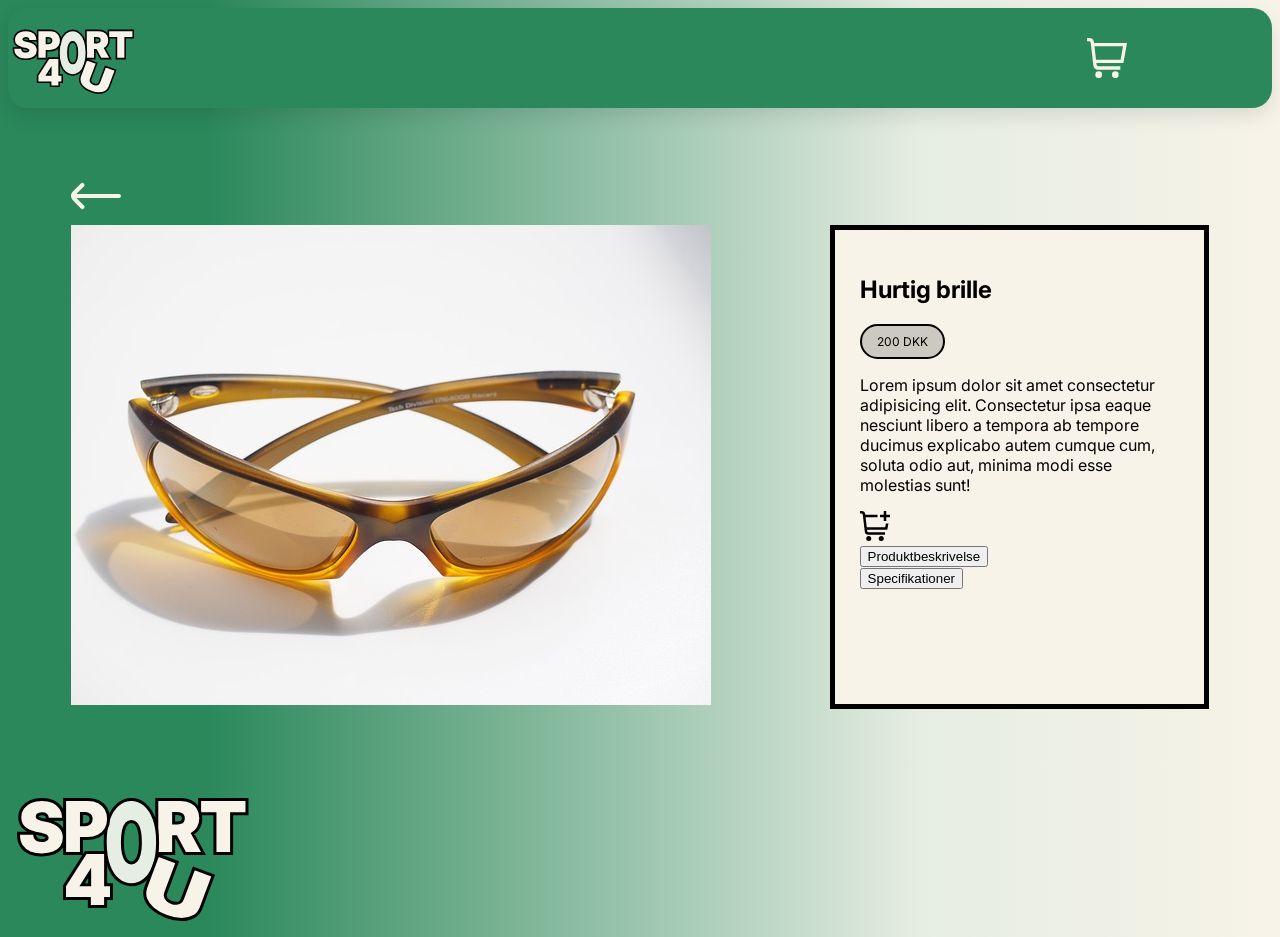
==== produkt.html @ 2df362ba "statisk site" ====
<!doctype html>
<html lang="da">
  <head>
    <meta charset="UTF-8" />
    <meta name="viewport" content="width=device-width, initial-scale=1.0" />
    <title>Produkt</title>
    <link rel="stylesheet" href="css/main.css" />
    <link rel="preconnect" href="https://fonts.googleapis.com" />
    <link rel="preconnect" href="https://fonts.gstatic.com" crossorigin />
    <link
      href="https://fonts.googleapis.com/css2?family=Inter:ital,opsz,wght@0,14..32,100..900;1,14..32,100..900&display=swap"
      rel="stylesheet"
    />
  </head>
  <body>
    <header>
      <a href="index.html">
        <img src="img/logo_icons/logo_sport4u.svg" alt=""
      /></a>
      <img class="basket_icon" src="img/logo_icons/shopping-cart.svg" alt="" />
    </header>
    <main>
      <a href="produktliste.html"
        ><img class="arrow_back" src="img/logo_icons/arrow-left.svg" alt=""
      /></a>

      <section class="produkt_grid">
        <div>
          <img src="img/produkter/hans-sunglasses-1271915_640.jpg" alt="" />
        </div>
        <div class="produkt_info">
          <h2>Hurtig brille</h2>
          <p class="produkt-pris">200 DKK</p>
          <p class="produkt_text">
            Lorem ipsum dolor sit amet consectetur adipisicing elit. Consectetur
            ipsa eaque nesciunt libero a tempora ab tempore ducimus explicabo
            autem cumque cum, soluta odio aut, minima modi esse molestias sunt!
          </p>
          <img
            class="add_to_cart"
            src="img/logo_icons/shopping-cart-add.svg"
            alt=""
          />
          <div class="accordion">
            <button class="accordion-btn">Produktbeskrivelse</button>
            <div class="accordion-content">
              <p>Her står produktbeskrivelsen...</p>
            </div>
          </div>

          <div class="accordion">
            <button class="accordion-btn">Specifikationer</button>
            <div class="accordion-content">
              <p>Materiale, mål osv...</p>
            </div>
          </div>
        </div>
      </section>
    </main>
    <footer>
      <img src="img/logo_icons/logo_sport4u.svg" alt="" />
    </footer>
    <script src="main.js"></script>
  </body>
</html>
---- css/main.css ----
body {
  background: linear-gradient(
    90deg,
    #2a885b 16%,
    rgba(230, 237, 226, 1) 72%,
    rgba(247, 243, 232, 1) 100%
  );
  font-family: "Inter", sans-serif;
}
h1 {
  font-size: 36px;
  color: #000;
  text-align: center;
  font-weight: 800;
  margin-bottom: 30px;
}
.arrow_back {
  height: 50px;
}
.arrow_back:hover {
  transform: scale(105%);
}
main {
  padding: 5%;
}
/* HEADER */
header {
  border-radius: 20px;
  background-color: #2a885b;
  height: 100px;
  box-shadow: 0 8px 20px rgba(0, 0, 0, 0.1);
}
header img {
  height: 80px;
}
.basket_icon {
  height: 40px;
}
.basket_icon:hover {
  transform: scale(105%);
}
/* INDEX.HTML */
.logo_banner {
  position: relative;
  z-index: 1;
  height: 300px;
}
.banner_section {
  display: flex;
  flex-direction: row;
  justify-content: center;
}
.kategori_card {
  width: 250px;
  height: 300px;
  display: flex;
  flex-direction: column;
  justify-content: flex-end;
  border: #e6ede2 10px solid;
}
.kategori_card:hover {
  transform: scale(105%);
}
a {
  text-decoration: none;
}
.cards_title {
  position: relative;
  z-index: 1;
  width: 100%;
  text-align: center;
  color: #f7f3e8;
  background-color: #2a885b;
  padding: 10px;
  rotate: 15deg;
  align-self: center;
}
/* PRODUKTLISTE.HTML */

.produkt-card {
  width: 280px;
  height: 380px;
  border-radius: 15px;
  background-size: cover;
  background-position: center;
  background-repeat: no-repeat;
  position: relative;
  display: flex;
  align-items: flex-end;
  overflow: hidden;
  font-family: "Inter", sans-serif;
  box-shadow: 0 8px 20px rgba(0, 0, 0, 0.1);
}
.produkt-content {
  position: relative;
  padding: 20px;
  width: 100%;
  z-index: 1;
}

.produkt-title {
  margin: 0 0 6px;
  font-size: 20px;
  text-decoration: none;
  font-weight: 700;
  color: #000;
  background-color: #2a885b;
  border-radius: 20px;
  width: fit-content;
  padding: 5px;
}

.produkt-pris {
  margin: 0 0 14px;
  padding-left: 15px;
  padding-right: 15px;
  padding-bottom: 8px;
  padding-top: 8px;
  border-radius: 20px;
  border: 2px solid #000;
  background: rgba(30, 31, 32, 0.2);
  color: #000;
  font-family: Inter;
  font-size: 12px;
  font-style: normal;
  font-weight: 400;
  line-height: normal;
  width: fit-content;
  text-align: center;
}

.produkt-button {
  width: 100%;
  padding: 10px;
  border: none;
  border-radius: 10px;
  background: white;
  color: black;
  font-weight: bold;
  cursor: pointer;
  width: fit-content;
  transition:
    transform 0.2s ease,
    background 0.2s ease;
}

.produkt-button:hover {
  transform: scale(1.03);
  background: #f2f2f2;
}
.produkt-badges {
  position: absolute;
  top: 12px;
  right: 12px;
  display: flex;
  flex-direction: row;
  gap: 8px;
  z-index: 2;
}
.rabat-badge {
  border-radius: 20px;
  background: #cc0909;
  color: #f7f3e8;
  padding: 5px;
}
.udsolgt-badge {
  border-radius: 20px;
  background: #000;
  color: #f7f3e8;
  padding: 5px;
}

.produktliste_grid {
  display: grid;
  grid-template-columns: 1fr 1fr 1fr;
  row-gap: 50px;
  place-items: center;
}
/* PRODUKT.HTML */

.produkt_info {
  background-color: #f7f3e8;
  padding: 25px;
  border: solid 5px;
}
.add_to_cart {
  height: 30px;
}
.add_to_cart:hover {
  transform: scale(120%);
}
.accordion-content {
  display: none;
  padding: 10px 0;
}

/* DESKTOP */
@media screen and (min-width: 800px) {
  /* HEADER */
  header {
    display: flex;
    flex-direction: row;
    gap: 75%;
    align-items: center;
  }
  .produkt_grid {
    display: grid;
    grid-template-columns: 2fr 1fr;
    gap: auto;
  }
  .kategori_grid {
    display: grid;
    grid-template-columns: 1fr 1fr 1fr 1fr;
    row-gap: 50px;
  }
}
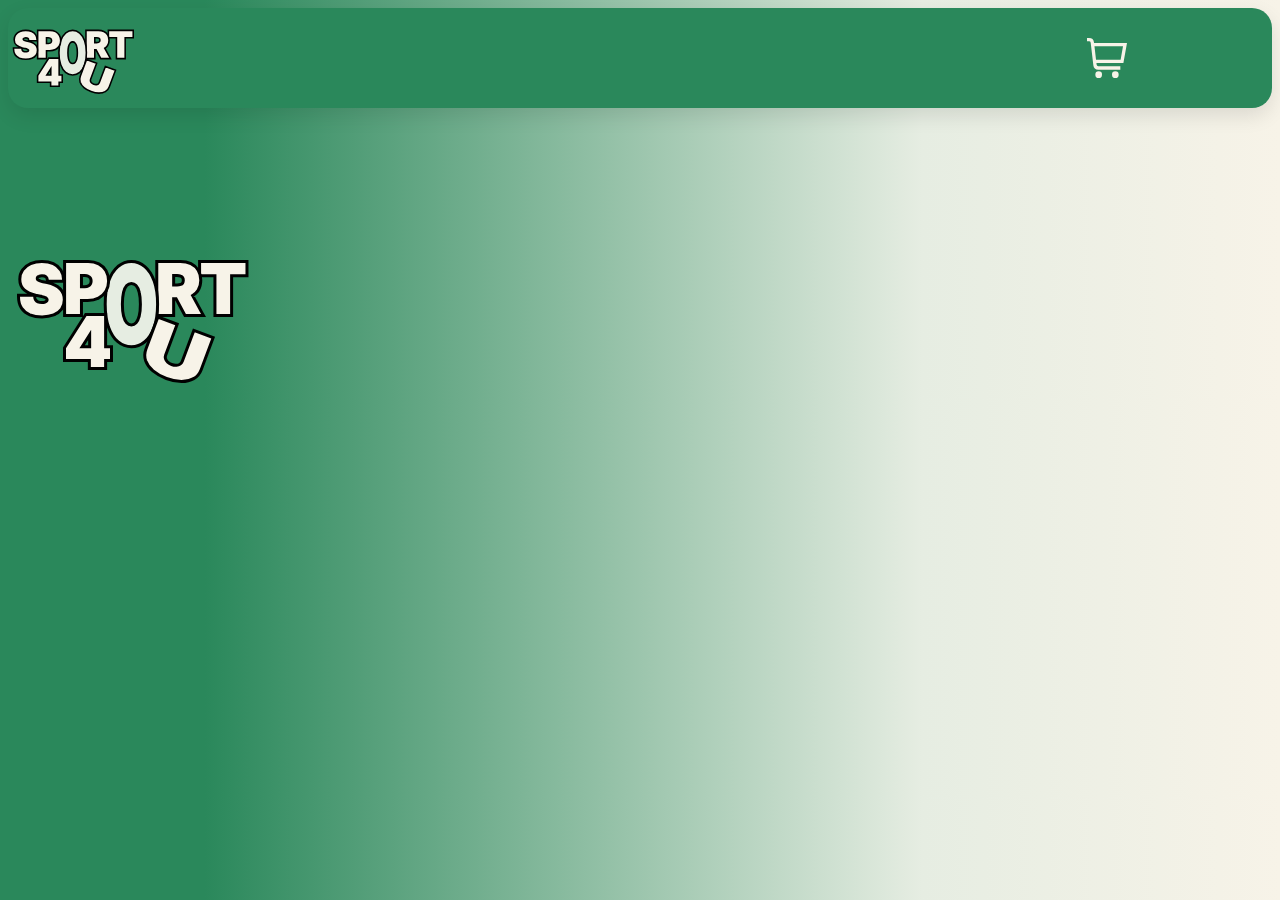
==== commit 4f201ab6: "produkt dynamisk" ====
--- a/produkt.html
+++ b/produkt.html
@@ -19,47 +19,11 @@
       /></a>
       <img class="basket_icon" src="img/logo_icons/shopping-cart.svg" alt="" />
     </header>
-    <main>
-      <a href="produktliste.html"
-        ><img class="arrow_back" src="img/logo_icons/arrow-left.svg" alt=""
-      /></a>
-
-      <section class="produkt_grid">
-        <div>
-          <img src="img/produkter/hans-sunglasses-1271915_640.jpg" alt="" />
-        </div>
-        <div class="produkt_info">
-          <h2>Hurtig brille</h2>
-          <p class="produkt-pris">200 DKK</p>
-          <p class="produkt_text">
-            Lorem ipsum dolor sit amet consectetur adipisicing elit. Consectetur
-            ipsa eaque nesciunt libero a tempora ab tempore ducimus explicabo
-            autem cumque cum, soluta odio aut, minima modi esse molestias sunt!
-          </p>
-          <img
-            class="add_to_cart"
-            src="img/logo_icons/shopping-cart-add.svg"
-            alt=""
-          />
-          <div class="accordion">
-            <button class="accordion-btn">Produktbeskrivelse</button>
-            <div class="accordion-content">
-              <p>Her står produktbeskrivelsen...</p>
-            </div>
-          </div>
-
-          <div class="accordion">
-            <button class="accordion-btn">Specifikationer</button>
-            <div class="accordion-content">
-              <p>Materiale, mål osv...</p>
-            </div>
-          </div>
-        </div>
-      </section>
-    </main>
+    <main class="produkt_grid"></main>
     <footer>
       <img src="img/logo_icons/logo_sport4u.svg" alt="" />
     </footer>
     <script src="main.js"></script>
+    <script src="produktdetails.js"></script>
   </body>
 </html>
